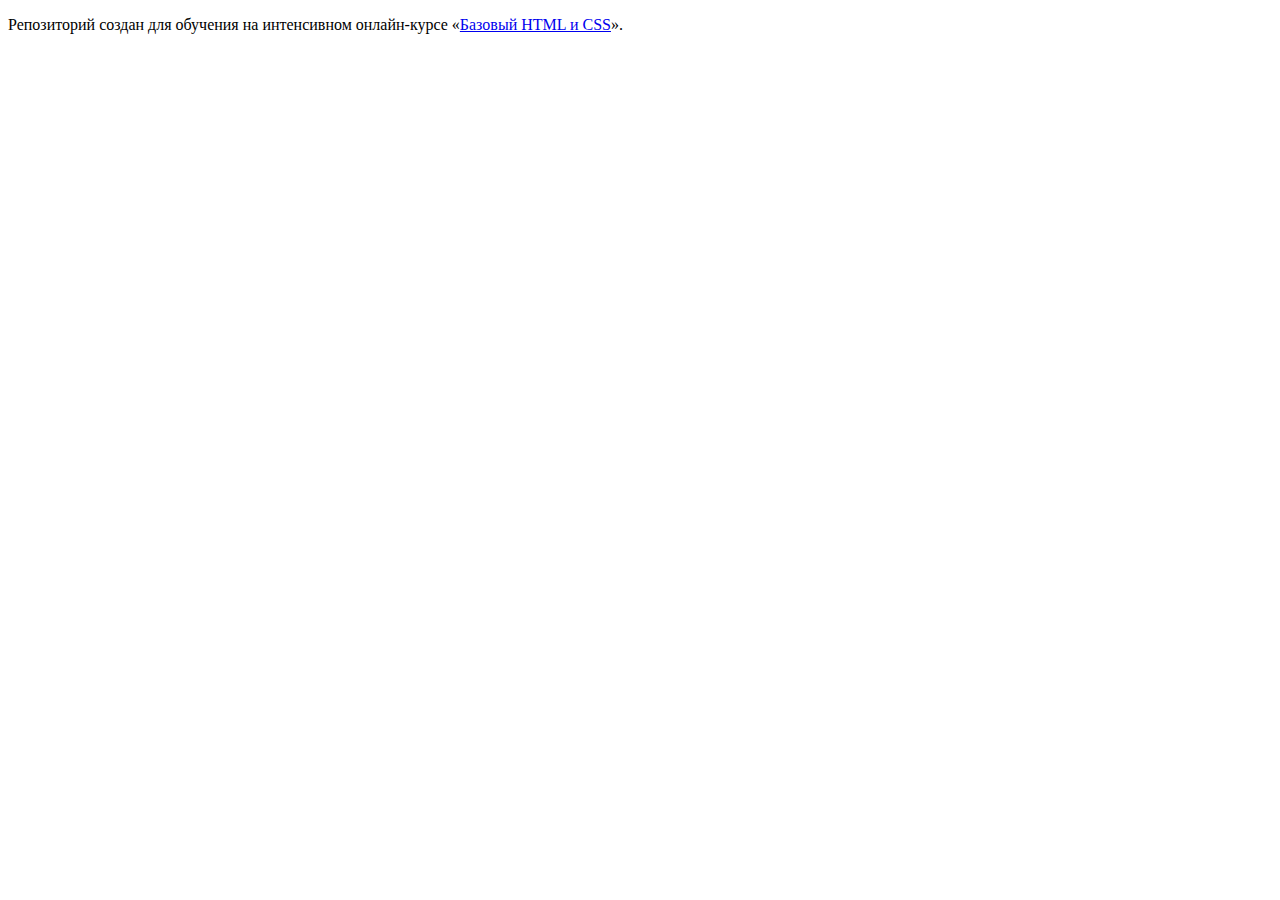
==== index.html @ 5cc9b2e2 ":hatching_chick:" ====
<!DOCTYPE html>
<html lang="ru">
  <head>
    <meta charset="utf-8">
    <title>HTML Academy: Барбершоп</title>
  </head>
  <body>

    <p>Репозиторий создан для обучения на интенсивном онлайн‑курсе «<a href="https://htmlacademy.ru/intensive/htmlcss">Базовый HTML и CSS</a>».</p>

  </body>
</html>
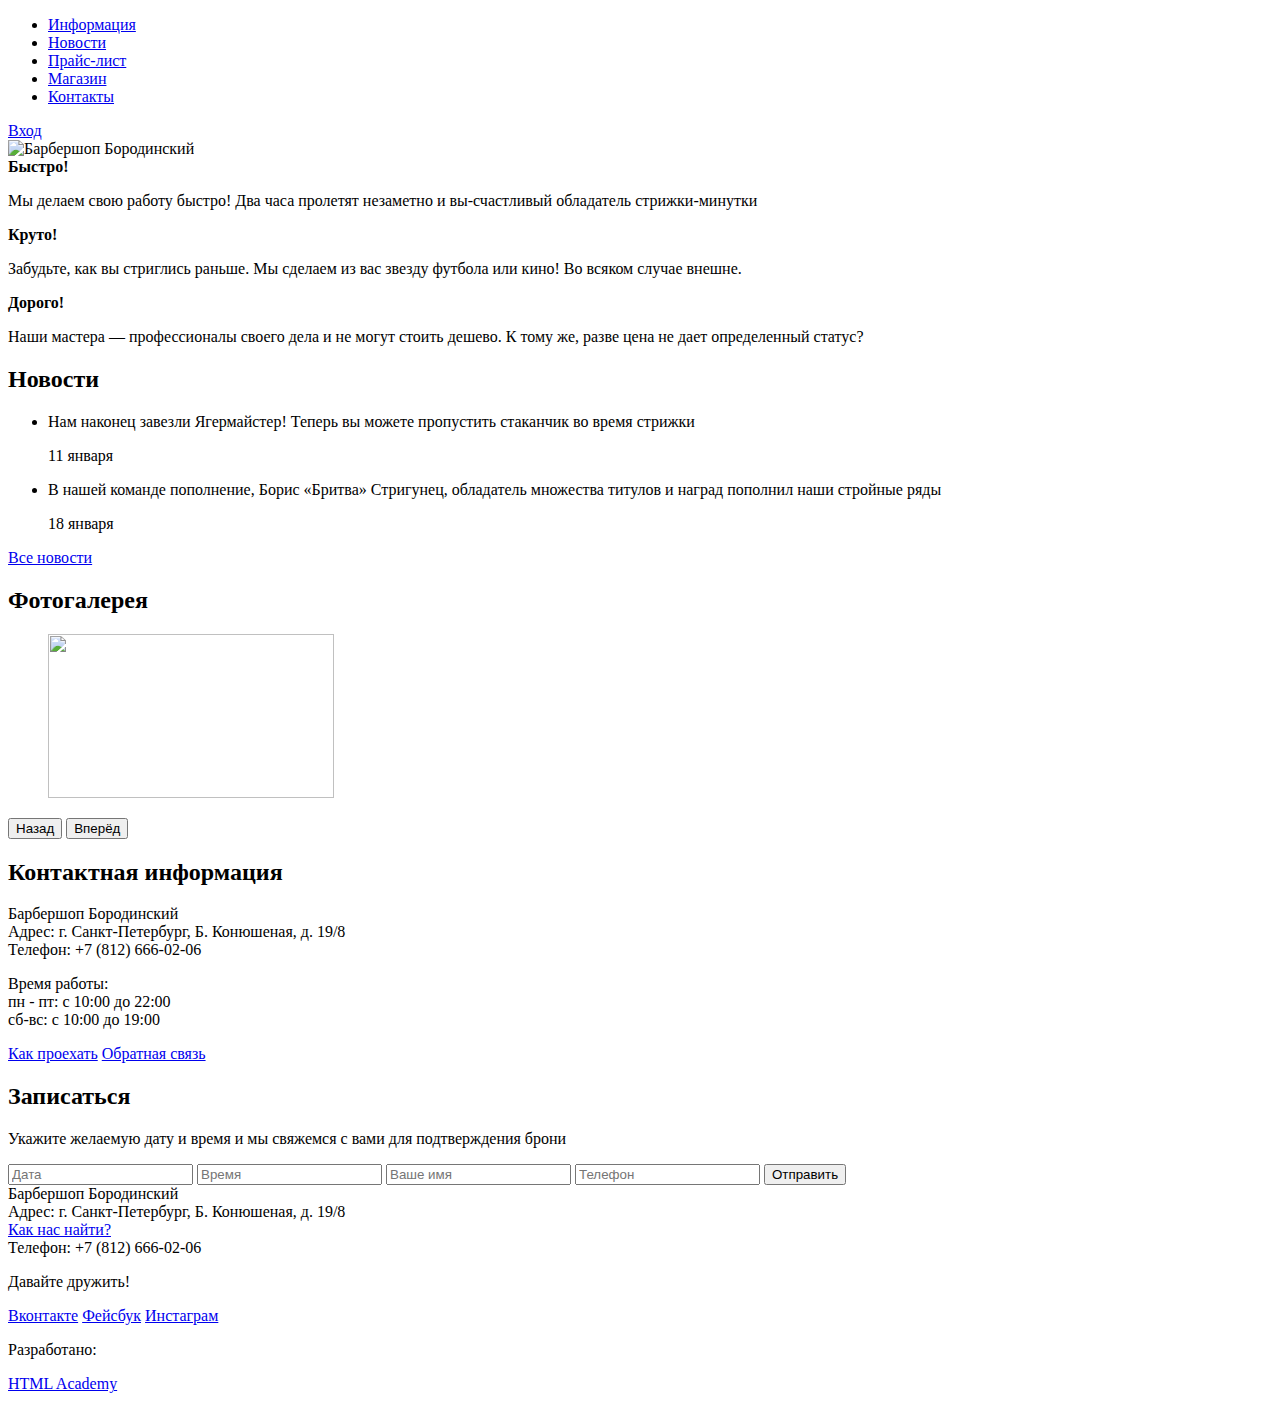
==== commit fc17b254: "сделал catalog.html" ====
--- a/index.html
+++ b/index.html
@@ -2,11 +2,127 @@
 <html lang="ru">
   <head>
     <meta charset="utf-8">
-    <title>HTML Academy: Барбершоп</title>
+    <title>Барбершоп "Бородинский"</title>
   </head>
   <body>
-
-    <p>Репозиторий создан для обучения на интенсивном онлайн‑курсе «<a href="https://htmlacademy.ru/intensive/htmlcss">Базовый HTML и CSS</a>».</p>
-
+    <header>
+        <div class="container">
+            <nav class="main-navigation">
+                <ul>
+                    <li>
+                        <a href="#">Информация</a>
+                    </li>
+                        <li>
+                        <a href="#">Новости</a>
+                    </li>
+                        <li>
+                        <a href="#">Прайс-лист</a>
+                    </li>
+                        <li>
+                        <a href="#">Магазин</a>
+                    </li>
+                        <li>
+                        <a href="#">Контакты</a>
+                    </li>
+                </ul>
+            </nav>
+            <div class="user-block">
+                <a class="login" href="#" >Вход</a>
+            </div>
+        </div>     
+    </header>
+      <main class="container">
+          <div class="index-logo">
+              <img src="img/index-logo.png" width="368" height="204" alt="Барбершоп Бородинский">
+          </div>
+          <section class="features">
+              <div class="features-item">
+                  <b class="features-name">Быстро!</b>
+                  <p>Мы делаем свою работу быстро! Два часа пролетят незаметно и вы-счастливый обладатель стрижки-минутки</p>
+              </div>
+              <div class="features-item">
+                  <b class="features-name">Круто!</b>
+                  <p>Забудьте, как вы стриглись раньше. Мы сделаем из вас звезду футбола или кино! Во всяком случае внешне.</p>
+              </div>
+              <div class="features-item">
+                  <b class="features-name">Дорого!</b>
+                  <p>Наши мастера — профессионалы своего дела и не могут стоить дешево. К тому же, разве цена не дает определенный статус?</p>                
+              </div>
+          </section>
+          <div class="index-content">
+              <div class="index-content-left">
+                  <h2 class="index-content-title">Новости</h2>
+                  <ul class="news-preview">
+                     <li>
+                       <p>Нам наконец завезли Ягермайстер! Теперь вы можете пропустить стаканчик во время стрижки</p>
+                         <time datetime="2016-01-11">11 января</time>
+                     </li>
+                     <li>
+                        <p>В нашей команде пополнение, Борис «Бритва» Стригунец, обладатель множества титулов и наград пополнил наши стройные ряды</p>
+                         <time datetime="2016-01-18">18 января</time>
+                     </li>
+                   </ul>
+                  <a class="btn" href="#">Все новости</a>                  
+              </div>
+              <div class="index-content-right">
+                  <h2 class="index-content-title">Фотогалерея</h2>
+                  <div class="gallery">
+                    <figure class="gallery-content">
+                     <img src="img/photo-1.jpg" width="286" height="164" alt="">
+                    </figure>
+                    <button class="btn gallery-prev" type="button">Назад</button>
+                    <button class="btn gallery-prev" type="button">Вперёд</button>  
+                  </div>
+              </div>
+          </div>
+          <div class="index-content">
+              <div class="index-content-left">
+                  <h2 class="index-content-title" >Контактная информация</h2>
+                  <p>
+                  Барбершоп Бородинский<br>
+                  Адрес: г. Санкт-Петербург, Б. Конюшеная, д. 19/8<br>
+                  Телефон: +7 (812) 666-02-06
+                  </p>
+                  <p>
+                  Время работы:<br>
+                  пн - пт: с 10:00 до 22:00<br>
+                  сб-вс: с 10:00 до 19:00
+                  </p>
+                  <a class="btn" href="#">Как проехать</a>
+                  <a class="btn" href="#">Обратная связь</a>
+              </div>       
+              <div class="index-content-right">
+                  <h2 class="index-content-title" >Записаться</h2>
+                  <p>Укажите желаемую дату и время и мы свяжемся с вами для подтверждения брони</p>
+                  <form class="appoinment-form" action="https://echo.htmlacademy.ru" method="post">
+                  <input type="text" name="date" value="" placeholder="Дата">
+                  <input type="text" name="time" value="" placeholder="Время">
+                  <input type="text" name="name" value="" placeholder="Ваше имя">
+                  <input type="tel" name="phone" value="" placeholder="Телефон">
+                  <button class="btn" type="submit">Отправить</button>      
+                  </form>
+              </div>
+          </div>
+      </main>
+      <footer class="main-footer">
+        <div class="container">
+          <section class="footer-contacts">
+              Барбершоп Бородинский<br>
+                  Адрес: г. Санкт-Петербург, Б. Конюшеная, д. 19/8<br>
+                  <a href="#">Как нас найти?</a><br>    
+                  Телефон: +7 (812) 666-02-06
+              </section>
+            <section class="footer-social">
+               <p>Давайте дружить!</p>
+                <a class="social-btn social-btn-vk" href="#">Вконтакте</a>
+                <a class="social-btn social-btn-fb" href="#">Фейсбук</a>
+                <a class="social-btn social-btn-vinst" href="#">Инстаграм</a>                
+            </section>
+            <section class="footer-copyright">
+              <p>Разработано:</p>
+              <a class="btn" href="https://htmlacademy.ru">HTML Academy</a>
+            </section>
+          </div>
+      </footer>
   </body>
 </html>
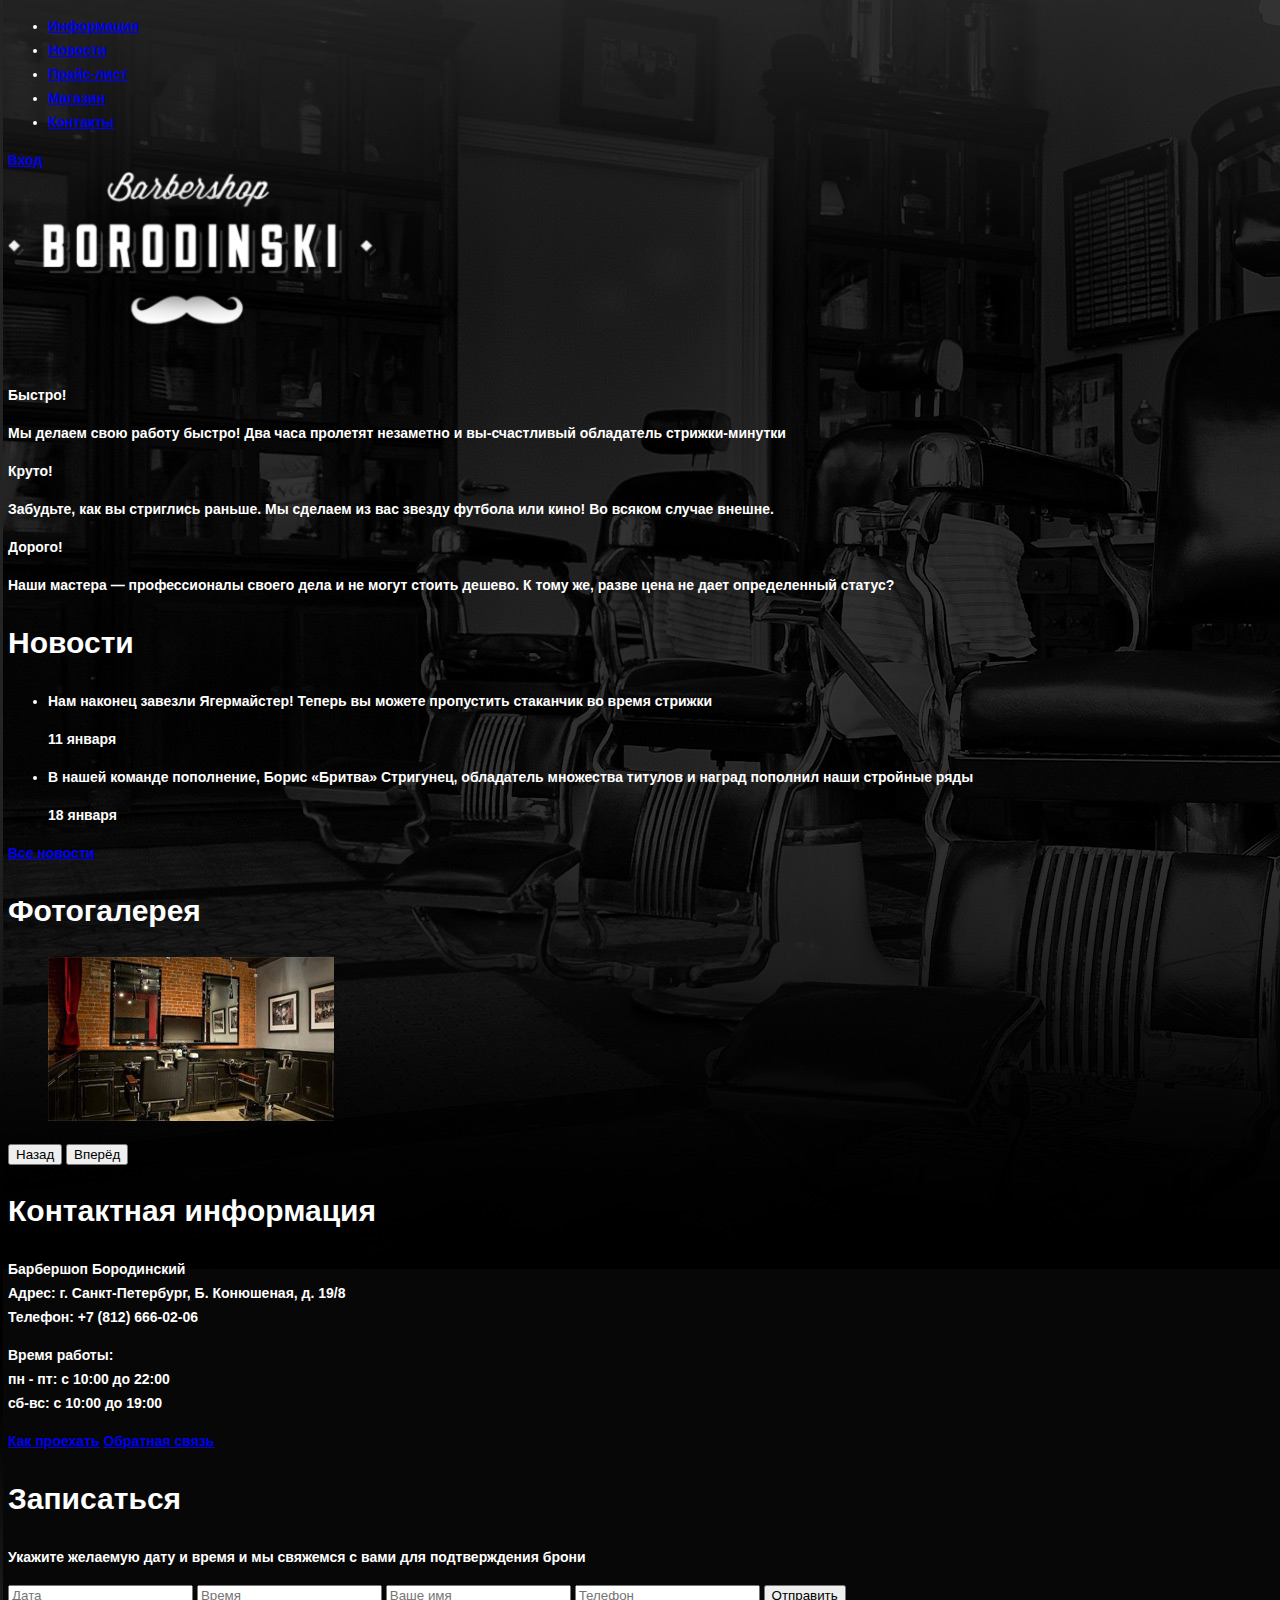
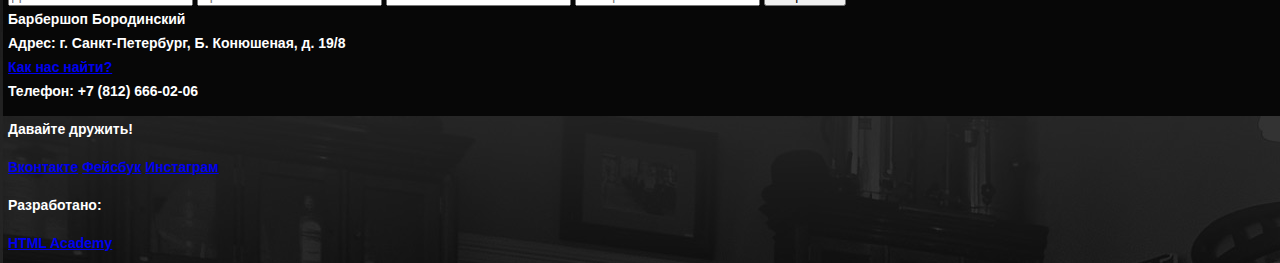
==== commit cffbf5dc: "поравил графику" ====
--- a/index.html
+++ b/index.html
@@ -3,6 +3,7 @@
   <head>
     <meta charset="utf-8">
     <title>Барбершоп "Бородинский"</title>
+		<link href="css/style.css" rel="stylesheet">
   </head>
   <body>
     <header>
@@ -19,7 +20,7 @@
                         <a href="#">Прайс-лист</a>
                     </li>
                         <li>
-                        <a href="#">Магазин</a>
+                        <a href="catalog.html">Магазин</a>
                     </li>
                         <li>
                         <a href="#">Контакты</a>
@@ -29,11 +30,11 @@
             <div class="user-block">
                 <a class="login" href="#" >Вход</a>
             </div>
-        </div>     
+        </div>
     </header>
       <main class="container">
           <div class="index-logo">
-              <img src="img/index-logo.png" width="368" height="204" alt="Барбершоп Бородинский">
+              <img src="img/logobig.png" width="368" height="204" alt="Барбершоп Бородинский">
           </div>
           <section class="features">
               <div class="features-item">
@@ -46,7 +47,7 @@
               </div>
               <div class="features-item">
                   <b class="features-name">Дорого!</b>
-                  <p>Наши мастера — профессионалы своего дела и не могут стоить дешево. К тому же, разве цена не дает определенный статус?</p>                
+                  <p>Наши мастера — профессионалы своего дела и не могут стоить дешево. К тому же, разве цена не дает определенный статус?</p>
               </div>
           </section>
           <div class="index-content">
@@ -62,16 +63,16 @@
                          <time datetime="2016-01-18">18 января</time>
                      </li>
                    </ul>
-                  <a class="btn" href="#">Все новости</a>                  
+                  <a class="btn" href="#">Все новости</a>
               </div>
               <div class="index-content-right">
                   <h2 class="index-content-title">Фотогалерея</h2>
                   <div class="gallery">
                     <figure class="gallery-content">
-                     <img src="img/photo-1.jpg" width="286" height="164" alt="">
+                     <img src="img/Gallery.jpg" width="286" height="164" alt="">
                     </figure>
                     <button class="btn gallery-prev" type="button">Назад</button>
-                    <button class="btn gallery-prev" type="button">Вперёд</button>  
+                    <button class="btn gallery-prev" type="button">Вперёд</button>
                   </div>
               </div>
           </div>
@@ -90,7 +91,7 @@
                   </p>
                   <a class="btn" href="#">Как проехать</a>
                   <a class="btn" href="#">Обратная связь</a>
-              </div>       
+              </div>
               <div class="index-content-right">
                   <h2 class="index-content-title" >Записаться</h2>
                   <p>Укажите желаемую дату и время и мы свяжемся с вами для подтверждения брони</p>
@@ -99,7 +100,7 @@
                   <input type="text" name="time" value="" placeholder="Время">
                   <input type="text" name="name" value="" placeholder="Ваше имя">
                   <input type="tel" name="phone" value="" placeholder="Телефон">
-                  <button class="btn" type="submit">Отправить</button>      
+                  <button class="btn" type="submit">Отправить</button>
                   </form>
               </div>
           </div>
@@ -109,14 +110,14 @@
           <section class="footer-contacts">
               Барбершоп Бородинский<br>
                   Адрес: г. Санкт-Петербург, Б. Конюшеная, д. 19/8<br>
-                  <a href="#">Как нас найти?</a><br>    
+                  <a href="#">Как нас найти?</a><br>
                   Телефон: +7 (812) 666-02-06
               </section>
             <section class="footer-social">
                <p>Давайте дружить!</p>
                 <a class="social-btn social-btn-vk" href="#">Вконтакте</a>
                 <a class="social-btn social-btn-fb" href="#">Фейсбук</a>
-                <a class="social-btn social-btn-vinst" href="#">Инстаграм</a>                
+                <a class="social-btn social-btn-vinst" href="#">Инстаграм</a>
             </section>
             <section class="footer-copyright">
               <p>Разработано:</p>
--- a/css/style.css
+++ b/css/style.css
@@ -0,0 +1,23 @@
+body {
+  font-size: 14px;
+  line-height: 24px;
+  color: white;
+  font-weight: bold;
+  font-family: "PT Sans Narrow", sans-serif;
+background-image: url(/img/tint.jpg);
+
+h2 {
+  font-size: 30px;
+  line-height: 42px;
+  color: white;
+  font-weight: bold;
+  font-family: "PT Sans Narrow", sans-serif;
+}
+
+h3 {
+  font-size: 24x;
+  line-height: 30px;
+  color: white;
+  font-weight: bold;
+  font-family: "PT Sans Narrow", sans-serif;
+}
